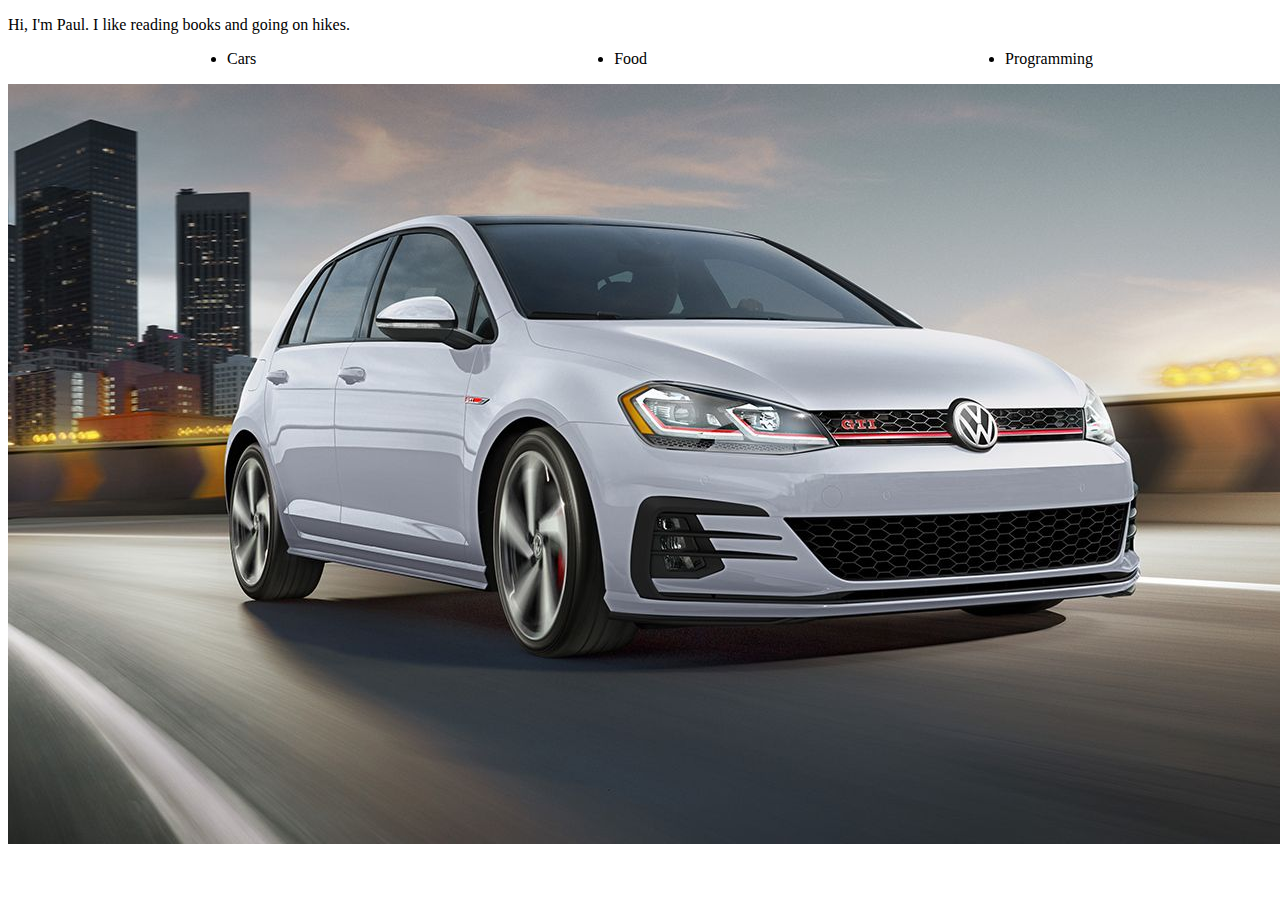
==== Week1/index.html @ f0ea73e5 "/" ====
<!--  Created By: Pavel Chiragiev -->

<!DOCTYPE html>

<html lang="en">
    <head>
        <title>Challenge One</title>
        <link rel="stylesheet" href="styling.css" />
    </head>

    <body>
        <p>
            Hi, I'm Paul. I like reading books and going on hikes.       
        </p>

        <ul class="hobbies">
            <li>Cars</li>
            <li>Food</li>
            <li>Programming</li>
        </ul>

        <img src="pics/gti.jpg" alt="gti">
    </body>
</html>
---- Week1/styling.css ----
/* Created By: Pavel Chiragiev */

ul.hobbies {
    display: flex;
    justify-content: space-around;
}
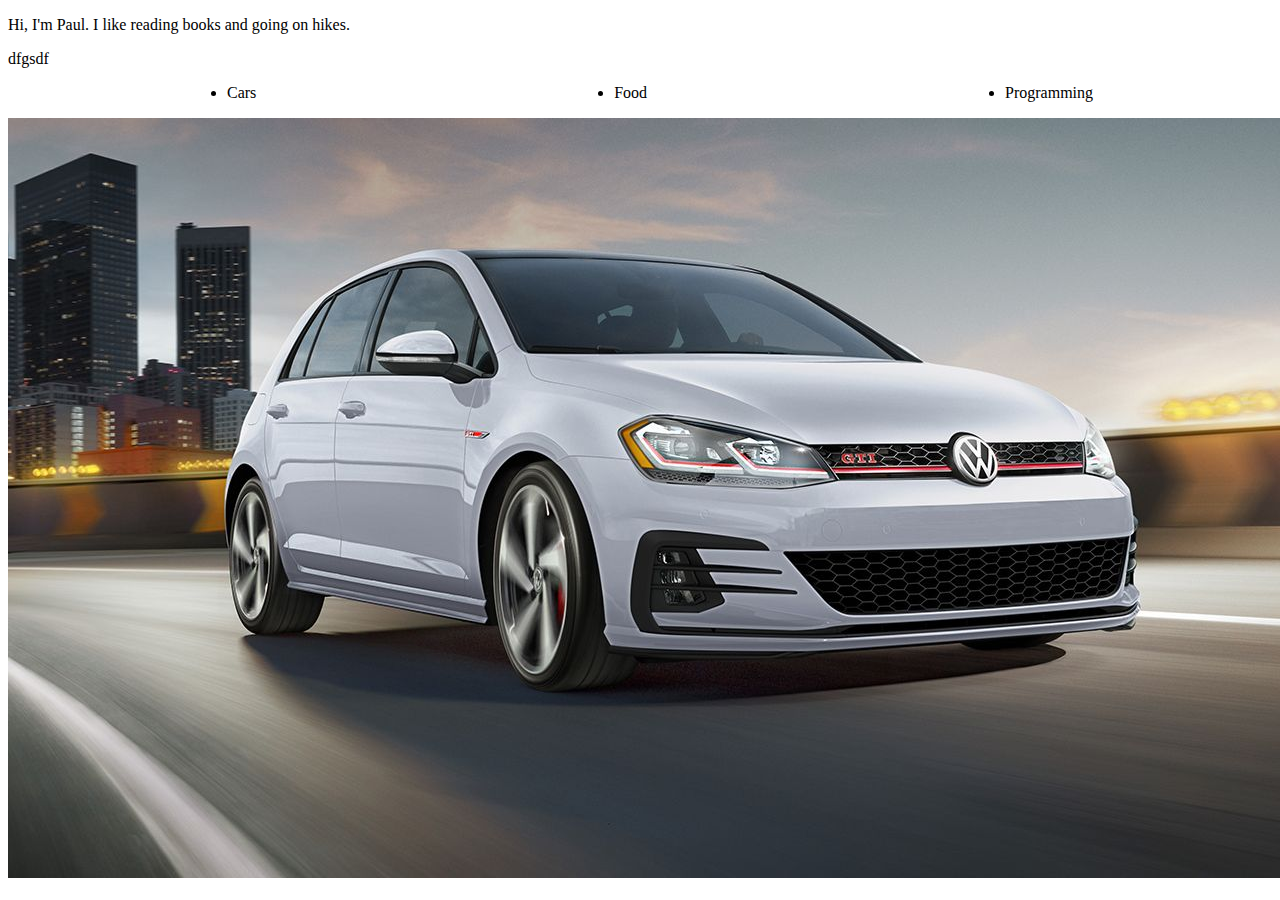
==== commit caa6bde6: "sdfgdsfg" ====
--- a/Week1/index.html
+++ b/Week1/index.html
@@ -13,6 +13,10 @@
             Hi, I'm Paul. I like reading books and going on hikes.       
         </p>
 
+        <p>
+            dfgsdf
+        </p>
+
         <ul class="hobbies">
             <li>Cars</li>
             <li>Food</li>
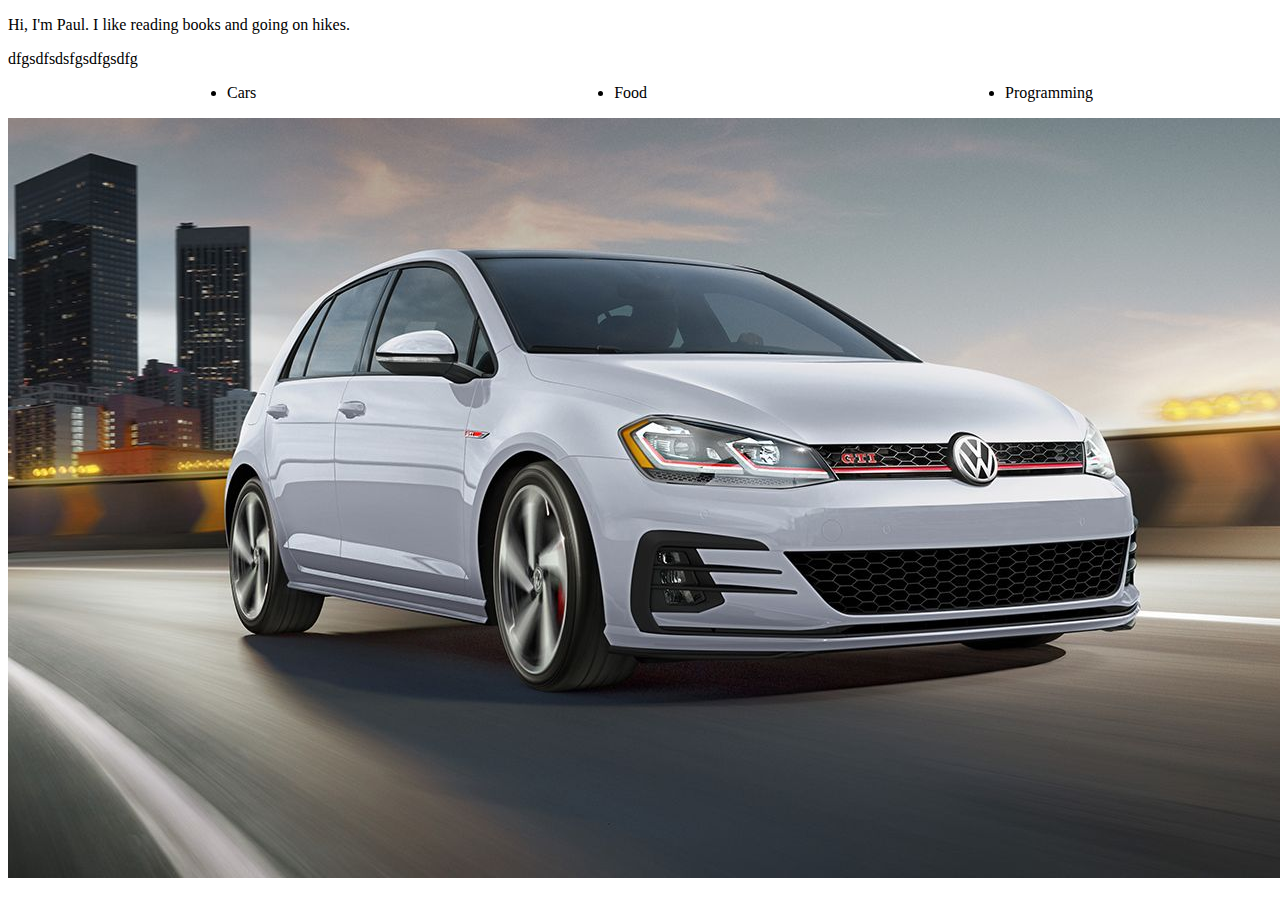
==== commit b3df1e6d: "dsfgsd" ====
--- a/Week1/index.html
+++ b/Week1/index.html
@@ -14,7 +14,7 @@
         </p>
 
         <p>
-            dfgsdf
+            dfgsdfsdsfgsdfgsdfg
         </p>
 
         <ul class="hobbies">
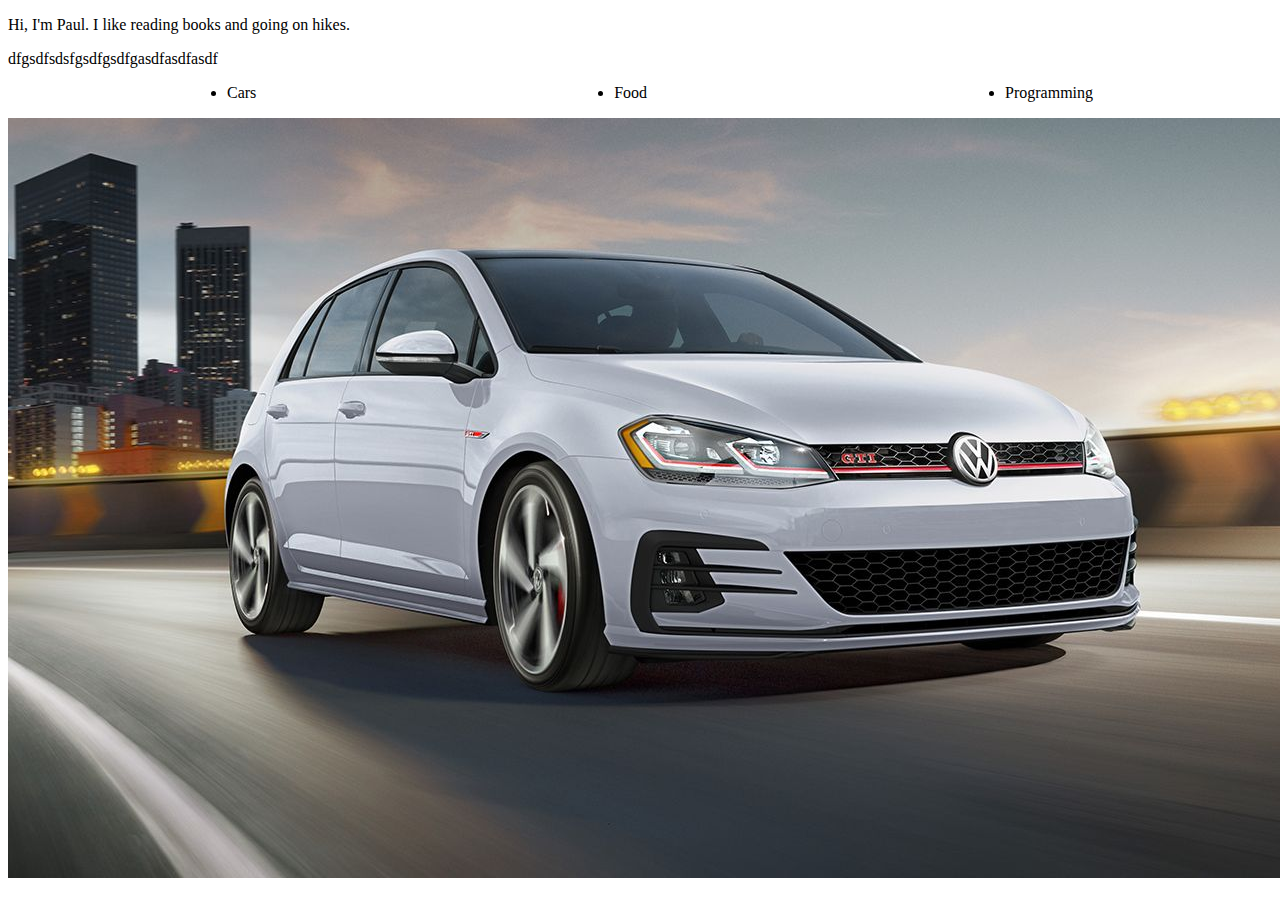
==== commit 4286545c: "fsf" ====
--- a/Week1/index.html
+++ b/Week1/index.html
@@ -14,7 +14,7 @@
         </p>
 
         <p>
-            dfgsdfsdsfgsdfgsdfg
+            dfgsdfsdsfgsdfgsdfgasdfasdfasdf
         </p>
 
         <ul class="hobbies">
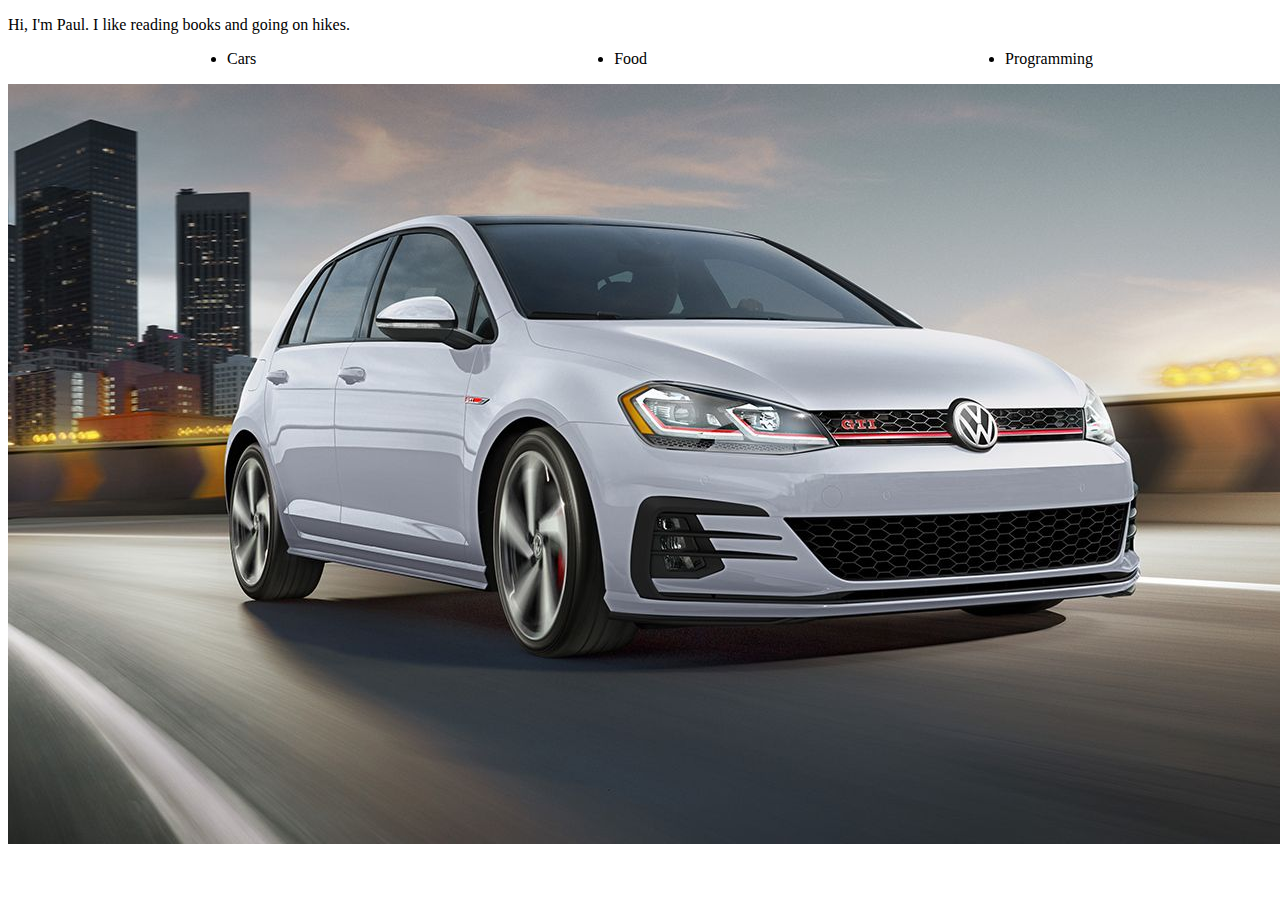
==== commit fc943fda: "challenge 4" ====
--- a/Week1/index.html
+++ b/Week1/index.html
@@ -6,6 +6,7 @@
     <head>
         <title>Challenge One</title>
         <link rel="stylesheet" href="styling.css" />
+        <script type="defer" src="controller.js"></script>
     </head>
 
     <body>
@@ -13,11 +14,7 @@
             Hi, I'm Paul. I like reading books and going on hikes.       
         </p>
 
-        <p>
-            dfgsdfsdsfgsdfgsdfgasdfasdfasdf
-        </p>
-
-        <ul class="hobbies">
+        <ul id="hobbies">
             <li>Cars</li>
             <li>Food</li>
             <li>Programming</li>
--- a/Week1/styling.css
+++ b/Week1/styling.css
@@ -1,6 +1,6 @@
 /* Created By: Pavel Chiragiev */
 
-ul.hobbies {
+ul#hobbies {
     display: flex;
     justify-content: space-around;
 }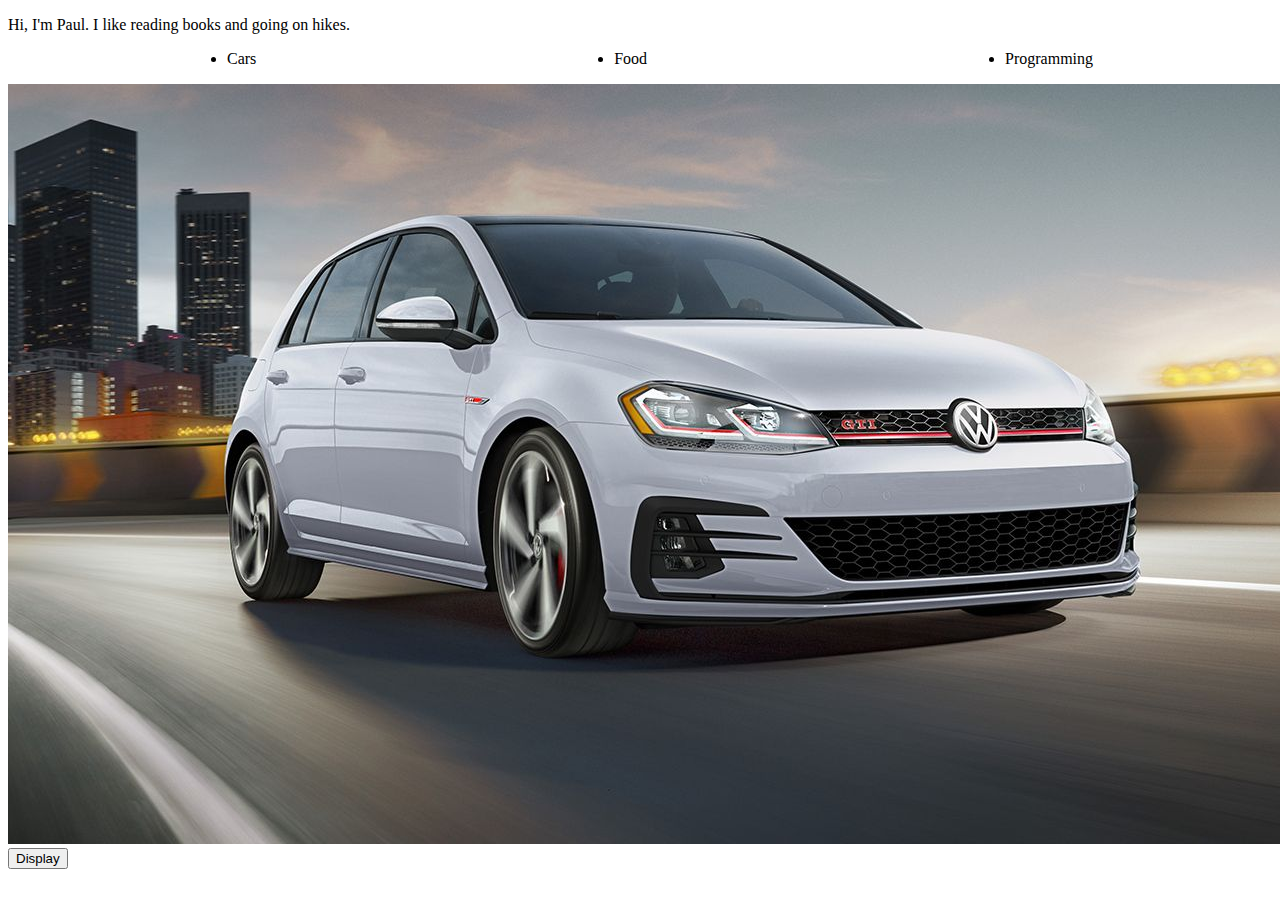
==== commit 300a24b4: "button" ====
--- a/Week1/index.html
+++ b/Week1/index.html
@@ -4,7 +4,7 @@
 
 <html lang="en">
     <head>
-        <title>Challenge One</title>
+        <title>Week One</title>
         <link rel="stylesheet" href="styling.css" />
         <script type="defer" src="controller.js"></script>
     </head>
@@ -21,5 +21,7 @@
         </ul>
 
         <img src="pics/gti.jpg" alt="gti">
+
+        <button onclick="printList">Display</button>
     </body>
 </html>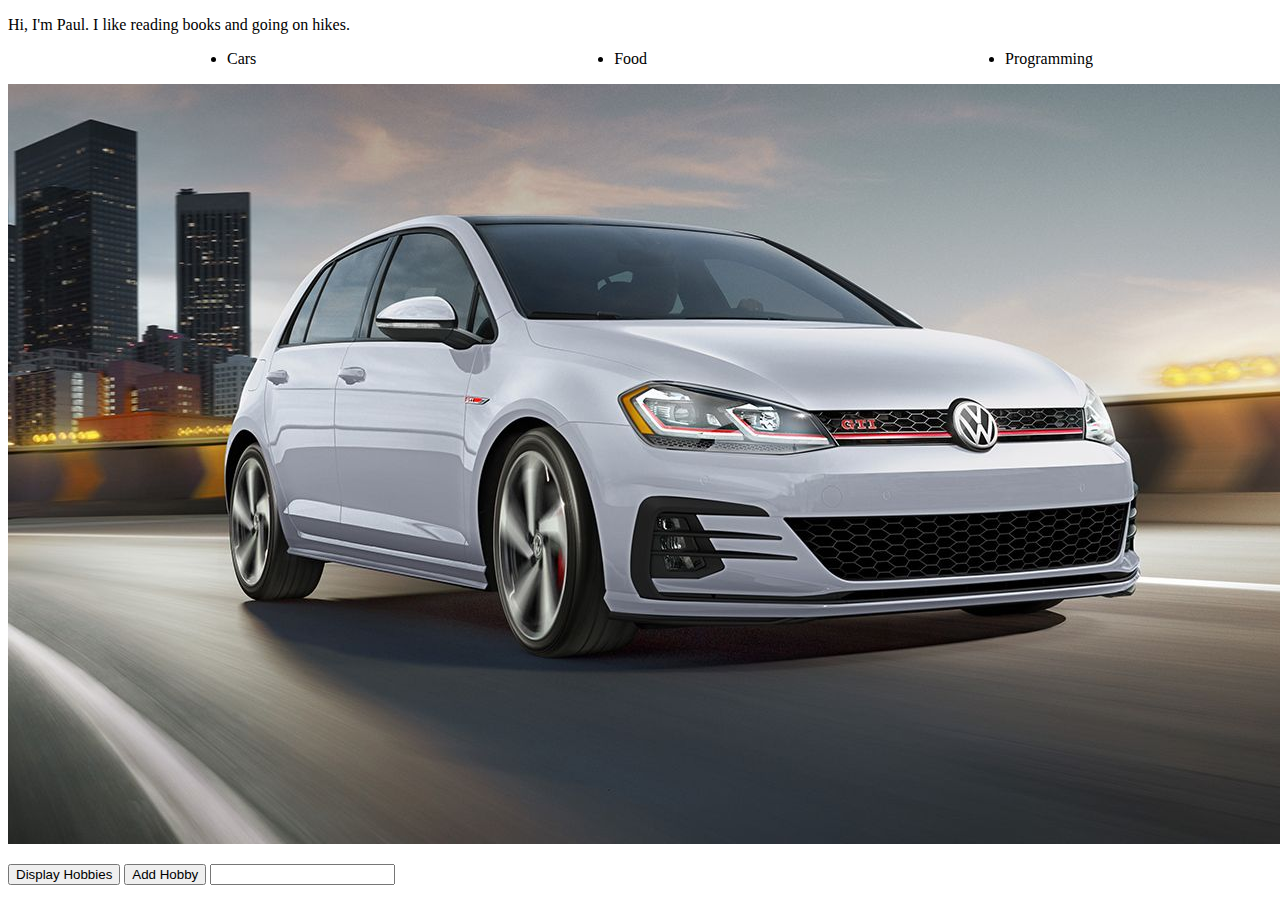
==== commit db4927f8: "JavaScript" ====
--- a/Week1/index.html
+++ b/Week1/index.html
@@ -6,7 +6,7 @@
     <head>
         <title>Week One</title>
         <link rel="stylesheet" href="styling.css" />
-        <script type="defer" src="controller.js"></script>
+        <script src="controller.js" defer></script>
     </head>
 
     <body>
@@ -21,7 +21,10 @@
         </ul>
 
         <img src="pics/gti.jpg" alt="gti">
-
-        <button onclick="printList">Display</button>
+        <p>
+            <button id="display">Display Hobbies</button>
+            <button id="add">Add Hobby</button>
+            <input type="text" id="inputHobby">
+        </p>
     </body>
 </html>